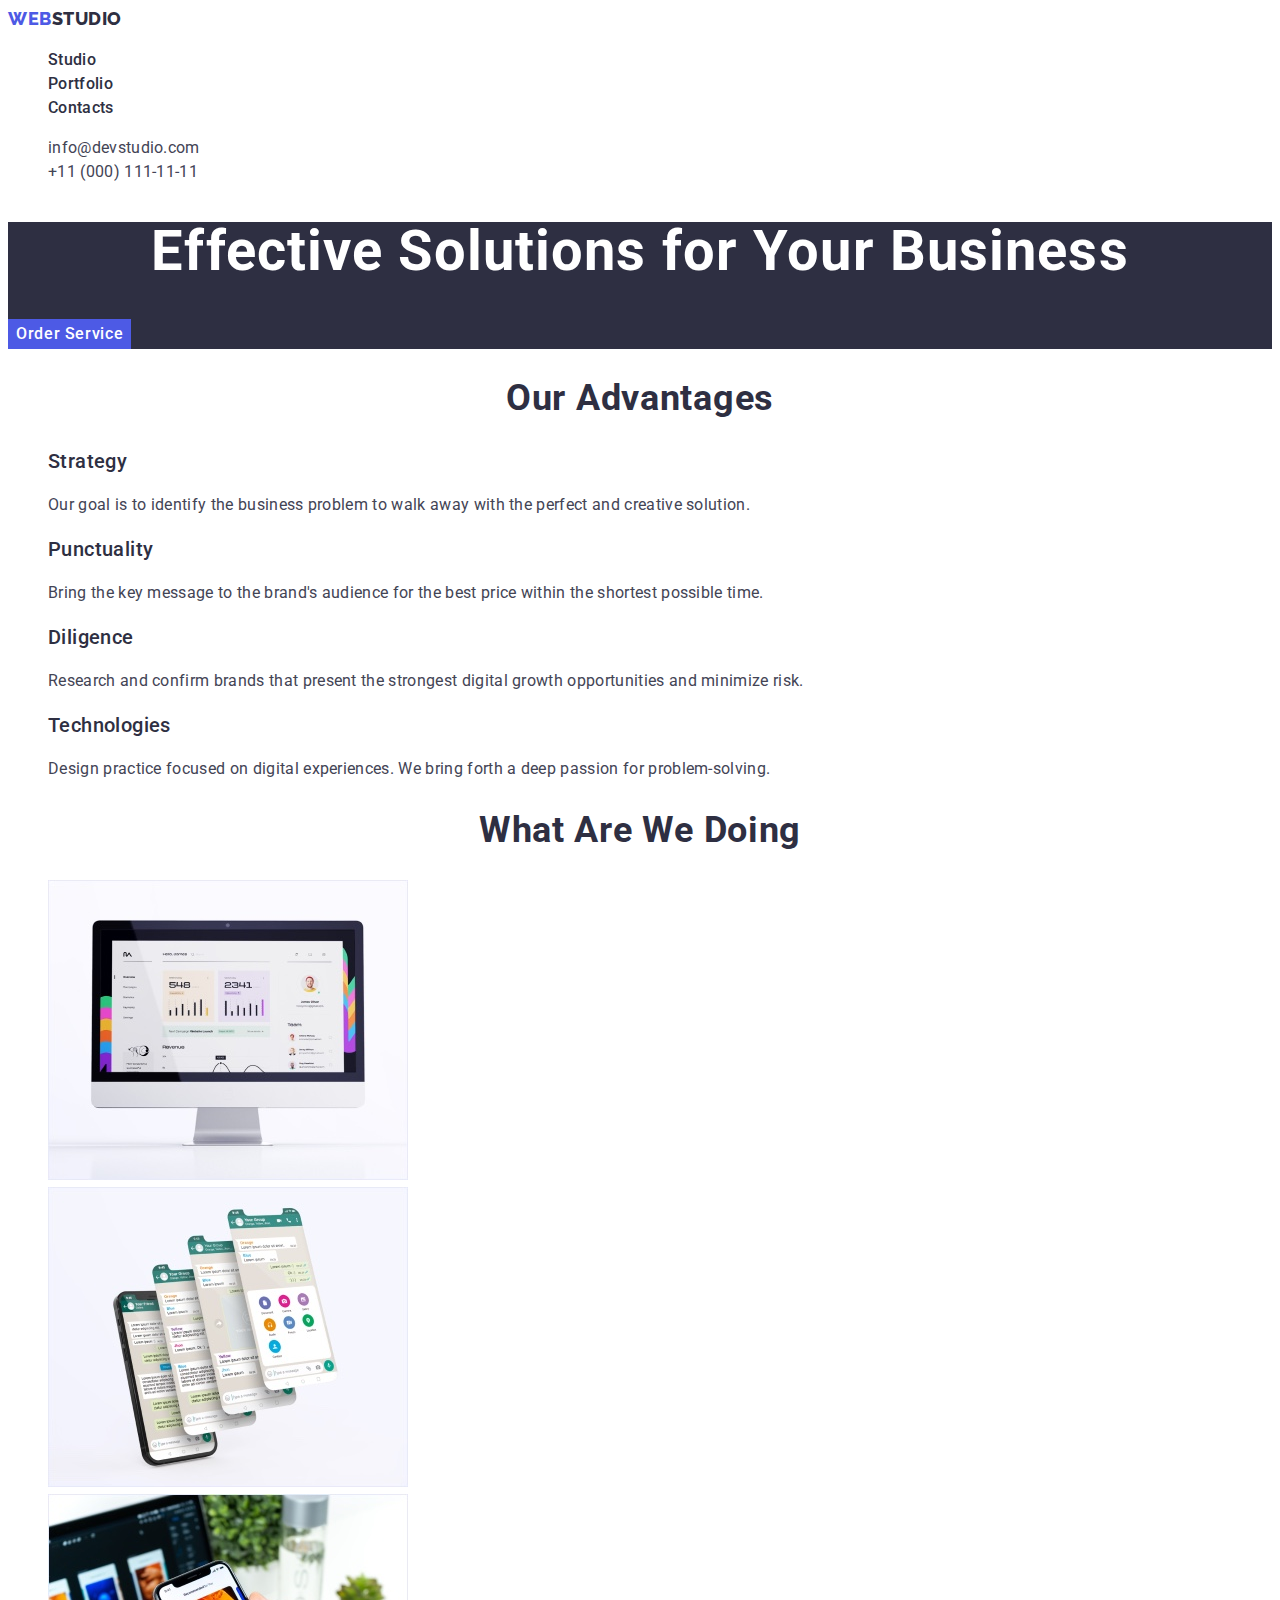
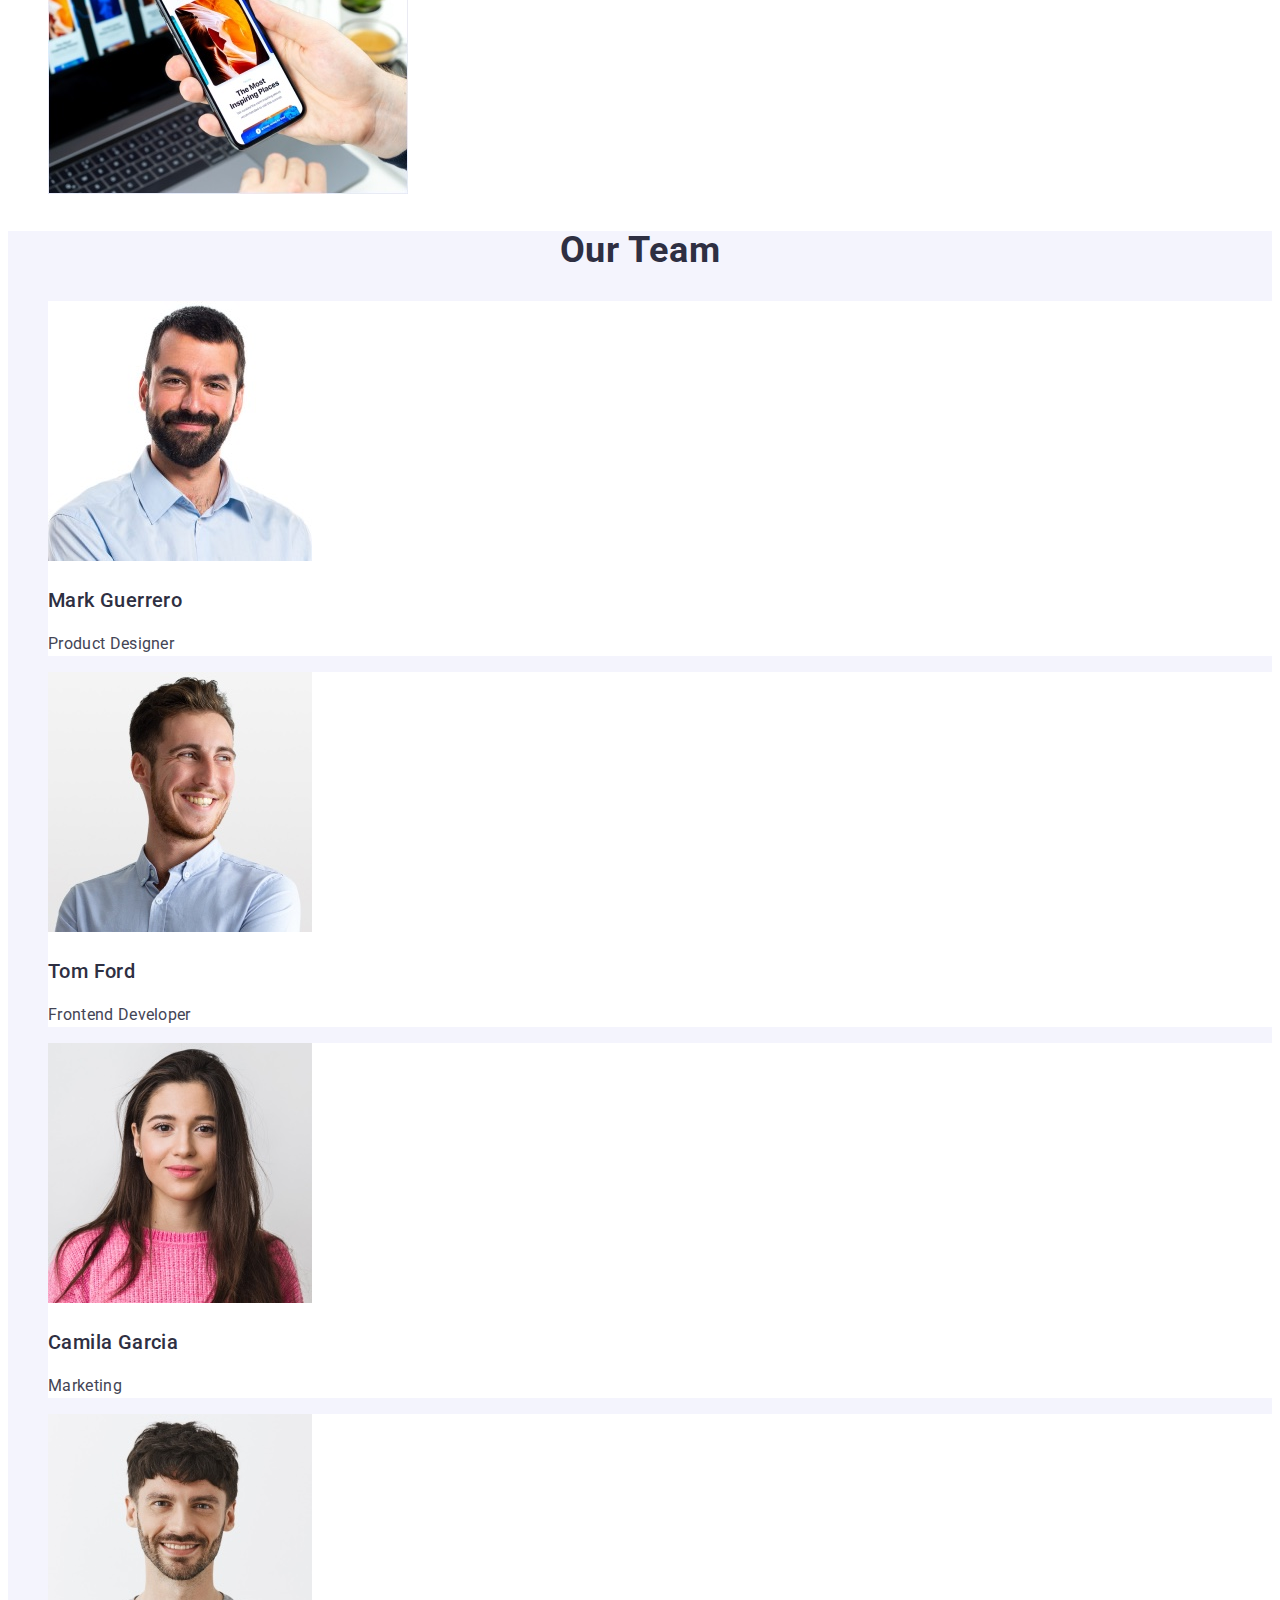
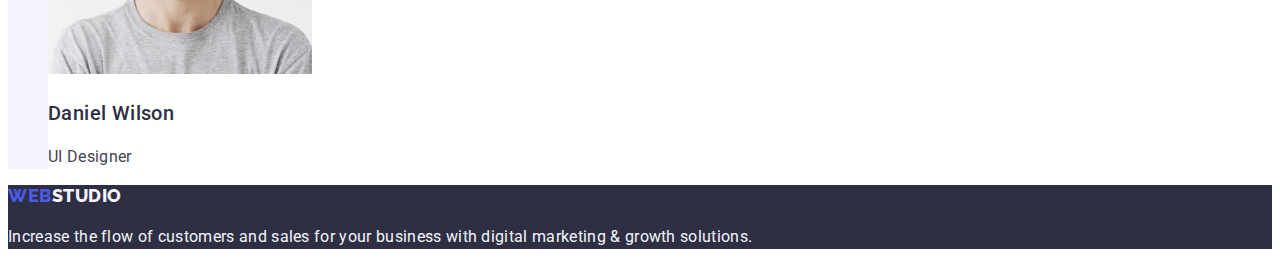
==== index.html @ 16d846bc "Initial commit" ====
<!DOCTYPE html>
<html lang="en">
  <head>
    <meta charset="UTF-8" />
    <meta name="viewport" content="width=device-width, initial-scale=1.0" />
    <title>WebStudio</title>
    <link rel="preconnect" href="https://fonts.googleapis.com" />
    <link rel="preconnect" href="https://fonts.gstatic.com" crossorigin />
    <link
      href="https://fonts.googleapis.com/css2?family=Raleway:wght@800&family=Roboto:wght@400;500;700&display=swap"
      rel="stylesheet"
    />
    <link rel="stylesheet" href="./css/style.css" />
  </head>
  <body>
    <!-- Header -->
    <header id="header" class="header">
      <nav class="header-nav">
        <a class="header-logo logo link" href="./index.html"
          >Web<span class="logo-accent">Studio</span></a
        >
        <ul class="header-list list">
          <li class="header-list-item item">
            <a class="header-list-link link" href="./index.html">Studio</a>
          </li>
          <li class="header-list-item item">
            <a class="header-list-link link" href="./portfolio.html"
              >Portfolio</a
            >
          </li>
          <li class="header-list-item item">
            <a class="header-list-link link" href="">Contacts</a>
          </li>
        </ul>
      </nav>
      <address class="header-adress adress">
        <ul class="header-adress-list list">
          <li class="header-adress-list-item item">
            <a
              class="header-adress-list-link link"
              href="mailto:info@devstudio.com"
              >info@devstudio.com</a
            >
          </li>
          <li class="header-adress-list-item item">
            <a class="header-adress-list-link link" href="tel:+110001111111"
              >+11 (000) 111-11-11</a
            >
          </li>
        </ul>
      </address>
    </header>
    <!-- Main -->
    <main id="main-page" class="page main-page">
      <!-- Hero -->
      <section id="hero" class="hero">
        <h1 class="hero-title title">Effective Solutions for Your Business</h1>
        <button id="order-service" class="btn btn-accent" type="button">
          Order Service
        </button>
      </section>
      <!-- Our advantages -->
      <section id="our-advantages" class="advantages">
        <h2 class="advantages-title section-title title">Our Advantages</h2>
        <ul class="advantages-list list">
          <li class="advantages-list-item item">
            <h3 class="advantages-list-title title">Strategy</h3>
            <p class="advantages-list-text text">
              Our goal is to identify the business problem to walk away with the
              perfect and creative solution.
            </p>
          </li>
          <li class="advantages-list-item item">
            <h3 class="advantages-list-title title">Punctuality</h3>
            <p class="advantages-list-text text">
              Bring the key message to the brand's audience for the best price
              within the shortest possible time.
            </p>
          </li>
          <li class="advantages-list-item item">
            <h3 class="advantages-list-title title">Diligence</h3>
            <p class="advantages-list-text text">
              Research and confirm brands that present the strongest digital
              growth opportunities and minimize risk.
            </p>
          </li>
          <li class="advantages-list-item item">
            <h3 class="advantages-list-title title">Technologies</h3>
            <p class="advantages-list-text text">
              Design practice focused on digital experiences. We bring forth a
              deep passion for problem-solving.
            </p>
          </li>
        </ul>
      </section>
      <!-- What are we doing -->
      <section id="services" class="services">
        <h2 class="services-title section-title title">What are we doing</h2>
        <ul class="services-list list">
          <li class="services-list-item item">
            <img
              src="./images/wawd-img-1.jpg"
              alt="Computer"
              width="360"
              height="300"
            />
          </li>
          <li class="services-list-item">
            <img
              src="./images/wawd-img-2.jpg"
              alt="Phones with different layouts"
              width="360"
              height="300"
            />
          </li>
          <li class="services-list-item">
            <img
              src="./images/wawd-img-3.jpg"
              alt="Phone in a hand infront of macbook"
              width="360"
              height="300"
            />
          </li>
        </ul>
      </section>
      <!-- Our team -->
      <section id="our-team" class="team">
        <h2 class="team-title section-title title">Our Team</h2>
        <ul class="team-list list">
          <li class="team-list-item item">
            <img
              src="./images/team/img-1.jpg"
              alt="Mark Guerrero"
              width="264"
              height="260"
            />
            <h3 class="team-list-title title">Mark Guerrero</h3>
            <p class="team-list-text text">Product Designer</p>
          </li>
          <li class="team-list-item item">
            <img
              src="./images/team/img-2.jpg"
              alt="Tom Ford"
              width="264"
              height="260"
            />
            <h3 class="team-list-title title">Tom Ford</h3>
            <p class="team-list-text text">Frontend Developer</p>
          </li>
          <li class="team-list-item item">
            <img
              src="./images/team/img-3.jpg"
              alt="Camila Garcia"
              width="264"
              height="260"
            />
            <h3 class="team-list-title title">Camila Garcia</h3>
            <p class="team-list-text text">Marketing</p>
          </li>
          <li class="team-list-item item">
            <img
              src="./images/team/img-4.jpg"
              alt="Daniel Wilson"
              width="264"
              height="260"
            />
            <h3 class="team-list-title title">Daniel Wilson</h3>
            <p class="team-list-text text">UI Designer</p>
          </li>
        </ul>
      </section>
    </main>
    <!-- Footer -->
    <footer id="footer" class="footer">
      <a class="footer-logo logo link" href="./index.html"
        >Web<span class="logo-accent">Studio</span></a
      >
      <p class="footer-text text">
        Increase the flow of customers and sales for your business with digital
        marketing & growth solutions.
      </p>
    </footer>
  </body>
</html>
---- css/style.css ----
:root{
    /** Fonts **/
    --main-font: 'Roboto', sans-serif;
    --logo-font: 'Raleway', sans-serif;

    /** Colors **/
    --main-bg-color:#FFF;
    --section-dark-bg-color: #2E2F42;
    --section-light-color: #F4F4FD;

    --logo-accent-color: #4D5AE5;
    --title-dark-color: #2E2F42;
    --text-dark-color: #434455;
    --text-light-color: #FFF;
    --text-light-accent-color: #4D5AE5;
    --text-active-color: #404BBF;
    --text-secondary-light-color: #F4F4FD;

    --button-accent-bg-color: #4D5AE5;
    --button-secondary-bg-color: #F4F4FD;
    --button-secondary-active-bg-color: #404BBF;

}

/** General **/

body{
    font-family: var(--main-font);
    font-size: 16px;
    font-style: normal;
    font-weight: 400;
    line-height: 1.5;
    letter-spacing: 0.02em;
    background-color: var(--main-bg-color);
    color: var(--text-dark-color);
}

a{
    text-decoration: none;
    color: currentColor;
}

address{
    font-style: inherit;
}

button{
    color: currentColor;
    cursor: pointer;
}

.nav{

}

.list{
    list-style: none;
}

.item{

}

.link{

}

.title{
    color: var(--title-dark-color);
    font-size: 20px;
    font-weight: 500;
    line-height: 1.2;
}

.section-title{
    font-size: 36px;
    font-weight: 700;
    line-height: 1.11;
    letter-spacing: 0.02em;
    text-transform: capitalize;
    text-align: center
}

.text{

} 

.logo{
    color: var(--logo-accent-color);
    font-family: var(--logo-font);
    font-size: 18px;
    font-weight: 800;
    line-height: 1.17;
    letter-spacing: 0.03em;
    text-transform: uppercase;
}

.logo-accent{
    color: var(--title-dark-color);
}

.page {

}

/** Elements **/

.btn {
    border-color: transparent;
    color: var(--text-light-color);
    letter-spacing: 0.04em;
    font-size: inherit;
}

.btn-accent {
    background-color: var(--button-accent-bg-color);
    line-height: 1.5;
    font-family: var(--main-font);
    font-weight: 500;
}

.btn-accent:hover,
.btn-accent:focus
{
    background-color: var(--button-secondary-active-bg-color);
}

.btn-secondary {
    font-family: var(--main-font);
    line-height: 1.5;
    color: var(--text-light-accent-color);
    font-weight: 500;
    letter-spacing: 0.04em;
    background: var(--button-secondary-bg-color);
    border: 1px solid #E7E9FC;
}

.btn-secondary:hover,
.btn-secondary:focus
{
    color: var(--text-light-color);
    border-color: transparent;
    background-color: var(--button-secondary-active-bg-color);
}

/** Header **/

.header{}

.header-nav {
}
.header-logo {
}
.header-list {
}
.header-list-item {
}
.header-list-link {
    color:var(--title-dark-color);
    font-weight: 500;
}
.header-list-link:hover,
.header-list-link:focus {
    color: var(--text-active-color);
}
.header-adress {
}
.header-adress-list {
}
.header-adress-list-item {
}
.header-adress-list-link {
}
.header-adress-list-link:hover,
.header-adress-list-link:focus {
    color: var(--text-active-color);
}


/** Footer **/

.footer {
    background-color: var(--section-dark-bg-color);
}

.footer-logo .logo-accent {
    color: var(--text-secondary-light-color);
}

.footer-text {
    color: var(--text-secondary-light-color);
}


/** Main page **/

.main-page {}

.hero {
    background-color: var(--section-dark-bg-color);
}

.hero-title {
    color:var(--text-light-color);
    text-align: center;
    font-size: 56px;
    font-weight: 700;
    line-height: 1.07;
    letter-spacing: 0.02em;
}

.advantages {}

.advantages-title {
    letter-spacing: 0.02em
}

.advantages-list {}

.advantages-list-item {}

.advantages-list-title {
    letter-spacing: 0.02em
}

.advantages-list-text {}

.services {}

.services-title {
    letter-spacing: 0.02em
}

.services-list {}

.services-list-item {}

.team {
    background-color: var(--section-light-color);
}

.team-title {
    letter-spacing: 0.02em
}

.team-list {}

.team-list-item {
    background-color: #FFFFFF
}

.team-list-title {
    letter-spacing: 0.02em
}

.team-list-text {}


/** Portfolio page **/

.portfolio-page {}

.portfolio {}

.portfolio-title {}

.portfolio-filter-list {}

.portfolio-filter-item {}

.portfolio-projects-list {}

.portfolio-projects-item {}

.portfolio-projects-item-link {}

.portfolio-projects-item-title {
    letter-spacing: 0.02em
}

.portfolio-projects-item-text {}
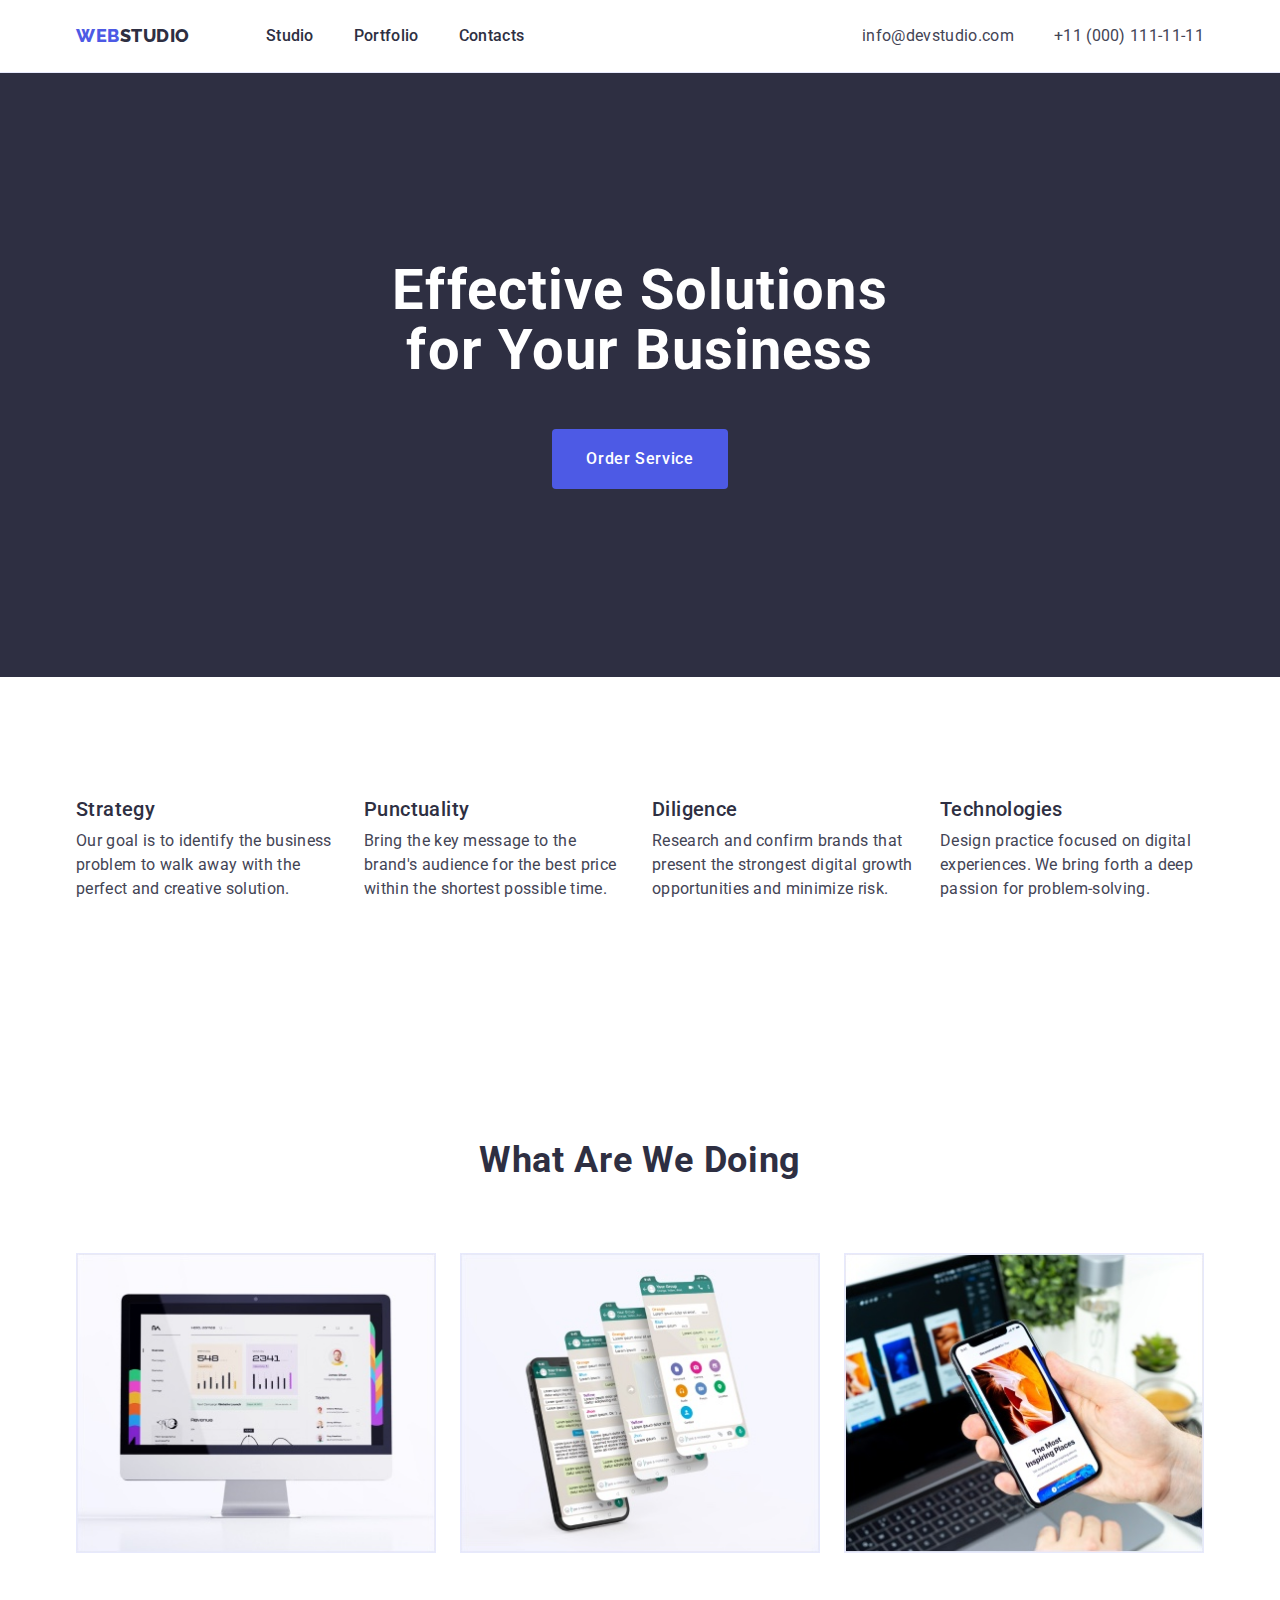
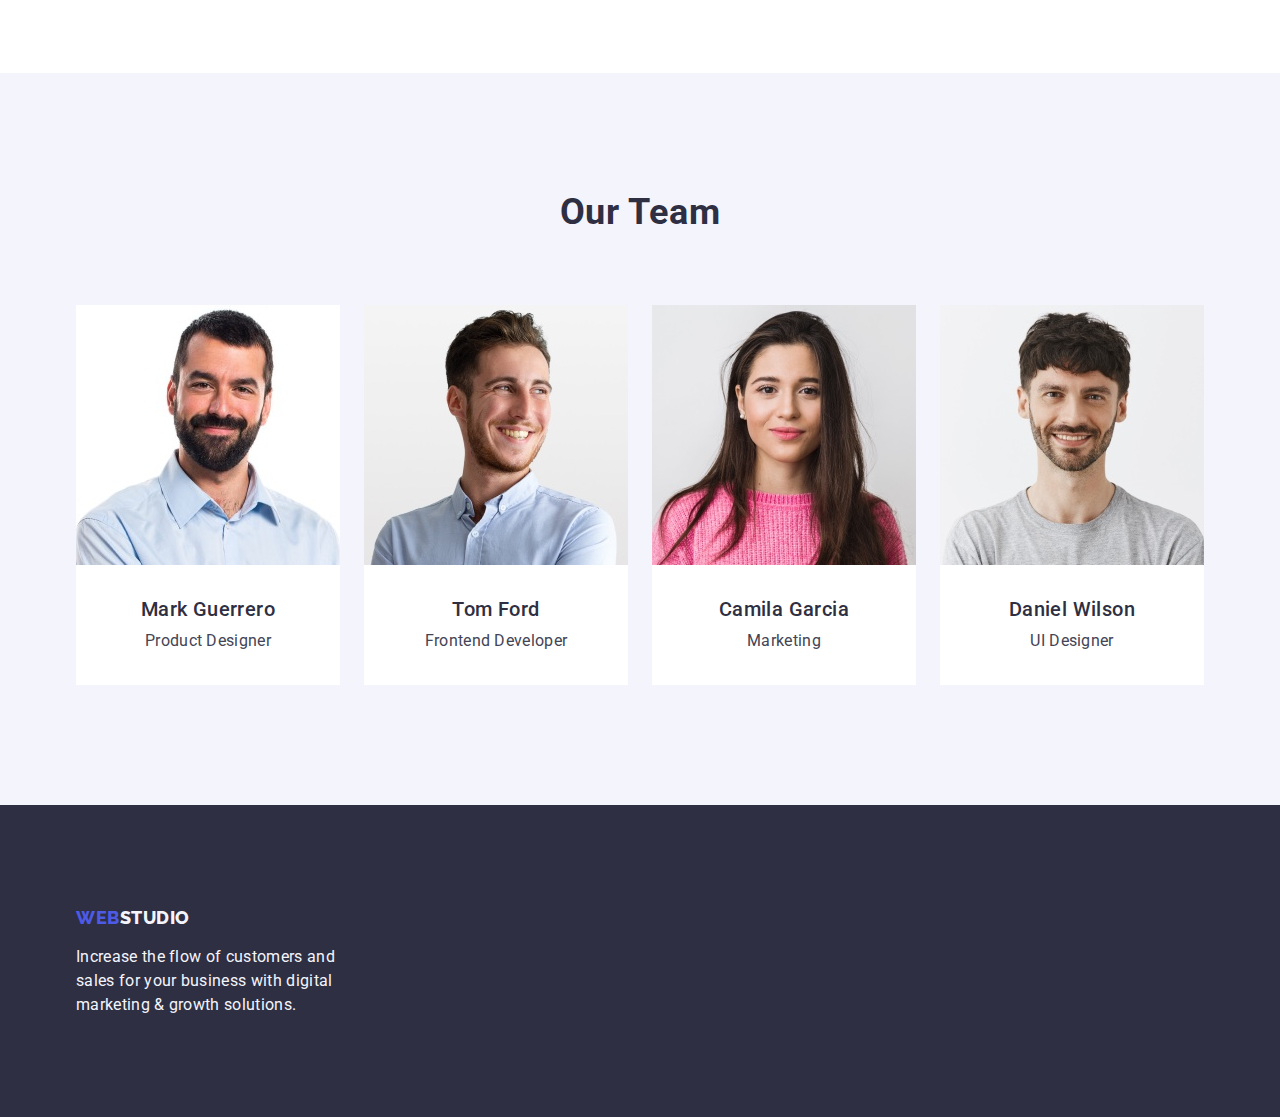
==== commit 575d5fd9: "Added blocks styles" ====
--- a/index.html
+++ b/index.html
@@ -10,175 +10,202 @@
       href="https://fonts.googleapis.com/css2?family=Raleway:wght@800&family=Roboto:wght@400;500;700&display=swap"
       rel="stylesheet"
     />
+    <link rel="stylesheet" href="./css/lib/modern-normalize.min.css" />
     <link rel="stylesheet" href="./css/style.css" />
   </head>
   <body>
     <!-- Header -->
     <header id="header" class="header">
-      <nav class="header-nav">
-        <a class="header-logo logo link" href="./index.html"
-          >Web<span class="logo-accent">Studio</span></a
-        >
-        <ul class="header-list list">
-          <li class="header-list-item item">
-            <a class="header-list-link link" href="./index.html">Studio</a>
-          </li>
-          <li class="header-list-item item">
-            <a class="header-list-link link" href="./portfolio.html"
-              >Portfolio</a
-            >
-          </li>
-          <li class="header-list-item item">
-            <a class="header-list-link link" href="">Contacts</a>
-          </li>
-        </ul>
-      </nav>
-      <address class="header-adress adress">
-        <ul class="header-adress-list list">
-          <li class="header-adress-list-item item">
-            <a
-              class="header-adress-list-link link"
-              href="mailto:info@devstudio.com"
-              >info@devstudio.com</a
-            >
-          </li>
-          <li class="header-adress-list-item item">
-            <a class="header-adress-list-link link" href="tel:+110001111111"
-              >+11 (000) 111-11-11</a
-            >
-          </li>
-        </ul>
-      </address>
+      <div class="container">
+        <nav class="header-nav">
+          <a class="header-logo logo link" href="./index.html"
+            >Web<span class="logo-accent">Studio</span></a
+          >
+          <ul class="header-list list">
+            <li class="header-list-item item">
+              <a class="header-list-link link" href="./index.html">Studio</a>
+            </li>
+            <li class="header-list-item item">
+              <a class="header-list-link link" href="./portfolio.html"
+                >Portfolio</a
+              >
+            </li>
+            <li class="header-list-item item">
+              <a class="header-list-link link" href="">Contacts</a>
+            </li>
+          </ul>
+        </nav>
+        <address class="header-adress adress">
+          <ul class="header-adress-list list">
+            <li class="header-adress-list-item item">
+              <a
+                class="header-adress-list-link link"
+                href="mailto:info@devstudio.com"
+                >info@devstudio.com</a
+              >
+            </li>
+            <li class="header-adress-list-item item">
+              <a class="header-adress-list-link link" href="tel:+110001111111"
+                >+11 (000) 111-11-11</a
+              >
+            </li>
+          </ul>
+        </address>
+      </div>
     </header>
     <!-- Main -->
     <main id="main-page" class="page main-page">
       <!-- Hero -->
       <section id="hero" class="hero">
-        <h1 class="hero-title title">Effective Solutions for Your Business</h1>
-        <button id="order-service" class="btn btn-accent" type="button">
-          Order Service
-        </button>
+        <div class="container">
+          <h1 class="hero-title title">
+            Effective Solutions for Your Business
+          </h1>
+          <button id="order-service" class="btn btn-accent" type="button">
+            Order Service
+          </button>
+        </div>
       </section>
       <!-- Our advantages -->
       <section id="our-advantages" class="advantages">
-        <h2 class="advantages-title section-title title">Our Advantages</h2>
-        <ul class="advantages-list list">
-          <li class="advantages-list-item item">
-            <h3 class="advantages-list-title title">Strategy</h3>
-            <p class="advantages-list-text text">
-              Our goal is to identify the business problem to walk away with the
-              perfect and creative solution.
-            </p>
-          </li>
-          <li class="advantages-list-item item">
-            <h3 class="advantages-list-title title">Punctuality</h3>
-            <p class="advantages-list-text text">
-              Bring the key message to the brand's audience for the best price
-              within the shortest possible time.
-            </p>
-          </li>
-          <li class="advantages-list-item item">
-            <h3 class="advantages-list-title title">Diligence</h3>
-            <p class="advantages-list-text text">
-              Research and confirm brands that present the strongest digital
-              growth opportunities and minimize risk.
-            </p>
-          </li>
-          <li class="advantages-list-item item">
-            <h3 class="advantages-list-title title">Technologies</h3>
-            <p class="advantages-list-text text">
-              Design practice focused on digital experiences. We bring forth a
-              deep passion for problem-solving.
-            </p>
-          </li>
-        </ul>
+        <div class="container">
+          <h2 class="advantages-title section-title title visually-hidden">
+            Our Advantages
+          </h2>
+          <ul class="advantages-list list">
+            <li class="advantages-list-item item">
+              <h3 class="advantages-list-title title">Strategy</h3>
+              <p class="advantages-list-text text">
+                Our goal is to identify the business problem to walk away with
+                the perfect and creative solution.
+              </p>
+            </li>
+            <li class="advantages-list-item item">
+              <h3 class="advantages-list-title title">Punctuality</h3>
+              <p class="advantages-list-text text">
+                Bring the key message to the brand's audience for the best price
+                within the shortest possible time.
+              </p>
+            </li>
+            <li class="advantages-list-item item">
+              <h3 class="advantages-list-title title">Diligence</h3>
+              <p class="advantages-list-text text">
+                Research and confirm brands that present the strongest digital
+                growth opportunities and minimize risk.
+              </p>
+            </li>
+            <li class="advantages-list-item item">
+              <h3 class="advantages-list-title title">Technologies</h3>
+              <p class="advantages-list-text text">
+                Design practice focused on digital experiences. We bring forth a
+                deep passion for problem-solving.
+              </p>
+            </li>
+          </ul>
+        </div>
       </section>
       <!-- What are we doing -->
       <section id="services" class="services">
-        <h2 class="services-title section-title title">What are we doing</h2>
-        <ul class="services-list list">
-          <li class="services-list-item item">
-            <img
-              src="./images/wawd-img-1.jpg"
-              alt="Computer"
-              width="360"
-              height="300"
-            />
-          </li>
-          <li class="services-list-item">
-            <img
-              src="./images/wawd-img-2.jpg"
-              alt="Phones with different layouts"
-              width="360"
-              height="300"
-            />
-          </li>
-          <li class="services-list-item">
-            <img
-              src="./images/wawd-img-3.jpg"
-              alt="Phone in a hand infront of macbook"
-              width="360"
-              height="300"
-            />
-          </li>
-        </ul>
+        <div class="container">
+          <h2 class="services-title section-title title">What are we doing</h2>
+          <ul class="services-list list">
+            <li class="services-list-item item">
+              <img
+                src="./images/wawd-img-1.jpg"
+                alt="Computer"
+                width="360"
+                height="300"
+              />
+            </li>
+            <li class="services-list-item">
+              <img
+                src="./images/wawd-img-2.jpg"
+                alt="Phones with different layouts"
+                width="360"
+                height="300"
+              />
+            </li>
+            <li class="services-list-item">
+              <img
+                src="./images/wawd-img-3.jpg"
+                alt="Phone in a hand infront of macbook"
+                width="360"
+                height="300"
+              />
+            </li>
+          </ul>
+        </div>
       </section>
       <!-- Our team -->
       <section id="our-team" class="team">
-        <h2 class="team-title section-title title">Our Team</h2>
-        <ul class="team-list list">
-          <li class="team-list-item item">
-            <img
-              src="./images/team/img-1.jpg"
-              alt="Mark Guerrero"
-              width="264"
-              height="260"
-            />
-            <h3 class="team-list-title title">Mark Guerrero</h3>
-            <p class="team-list-text text">Product Designer</p>
-          </li>
-          <li class="team-list-item item">
-            <img
-              src="./images/team/img-2.jpg"
-              alt="Tom Ford"
-              width="264"
-              height="260"
-            />
-            <h3 class="team-list-title title">Tom Ford</h3>
-            <p class="team-list-text text">Frontend Developer</p>
-          </li>
-          <li class="team-list-item item">
-            <img
-              src="./images/team/img-3.jpg"
-              alt="Camila Garcia"
-              width="264"
-              height="260"
-            />
-            <h3 class="team-list-title title">Camila Garcia</h3>
-            <p class="team-list-text text">Marketing</p>
-          </li>
-          <li class="team-list-item item">
-            <img
-              src="./images/team/img-4.jpg"
-              alt="Daniel Wilson"
-              width="264"
-              height="260"
-            />
-            <h3 class="team-list-title title">Daniel Wilson</h3>
-            <p class="team-list-text text">UI Designer</p>
-          </li>
-        </ul>
+        <div class="container">
+          <h2 class="team-title section-title title">Our Team</h2>
+          <ul class="team-list list">
+            <li class="team-list-item item">
+              <div class="thumb">
+                <img
+                  src="./images/team/img-1.jpg"
+                  alt="Mark Guerrero"
+                  width="264"
+                  height="260"
+                />
+              </div>
+              <div class="team-item-desc">
+                <h3 class="team-list-title title">Mark Guerrero</h3>
+                <p class="team-list-text text">Product Designer</p>
+              </div>
+            </li>
+            <li class="team-list-item item">
+              <img
+                src="./images/team/img-2.jpg"
+                alt="Tom Ford"
+                width="264"
+                height="260"
+              />
+              <div class="team-item-desc">
+                <h3 class="team-list-title title">Tom Ford</h3>
+                <p class="team-list-text text">Frontend Developer</p>
+              </div>
+            </li>
+            <li class="team-list-item item">
+              <img
+                src="./images/team/img-3.jpg"
+                alt="Camila Garcia"
+                width="264"
+                height="260"
+              />
+              <div class="team-item-desc">
+                <h3 class="team-list-title title">Camila Garcia</h3>
+                <p class="team-list-text text">Marketing</p>
+              </div>
+            </li>
+            <li class="team-list-item item">
+              <img
+                src="./images/team/img-4.jpg"
+                alt="Daniel Wilson"
+                width="264"
+                height="260"
+              />
+              <div class="team-item-desc">
+                <h3 class="team-list-title title">Daniel Wilson</h3>
+                <p class="team-list-text text">UI Designer</p>
+              </div>
+            </li>
+          </ul>
+        </div>
       </section>
     </main>
     <!-- Footer -->
     <footer id="footer" class="footer">
-      <a class="footer-logo logo link" href="./index.html"
-        >Web<span class="logo-accent">Studio</span></a
-      >
-      <p class="footer-text text">
-        Increase the flow of customers and sales for your business with digital
-        marketing & growth solutions.
-      </p>
+      <div class="container">
+        <a class="footer-logo logo link" href="./index.html"
+          >Web<span class="logo-accent">Studio</span></a
+        >
+        <p class="footer-text text">
+          Increase the flow of customers and sales for your business with
+          digital marketing & growth solutions.
+        </p>
+      </div>
     </footer>
   </body>
 </html>
--- a/css/style.css
+++ b/css/style.css
@@ -1,3 +1,7 @@
+*{
+    box-sizing: border-box;
+}
+
 :root{
     /** Fonts **/
     --main-font: 'Roboto', sans-serif;
@@ -20,6 +24,8 @@
     --button-secondary-bg-color: #F4F4FD;
     --button-secondary-active-bg-color: #404BBF;
 
+    --border-light-color: #E7E9FC;
+
 }
 
 /** General **/
@@ -33,6 +39,14 @@
     letter-spacing: 0.02em;
     background-color: var(--main-bg-color);
     color: var(--text-dark-color);
+    margin: 0px;
+    padding: 0px;
+}
+
+.container{
+    width: 1158px;
+    padding: 0 15px;
+    margin: 0 auto;
 }
 
 a{
@@ -49,12 +63,28 @@
     cursor: pointer;
 }
 
+section{
+    padding: 120px 0;
+}
+
+h1,h2,h3,h4,h5,h6,p{
+    margin: 0px;
+}
+
+img {
+    display: block;
+    max-width: 100%;
+    height: auto;
+}
+
 .nav{
 
 }
 
 .list{
     list-style: none;
+    margin: 0;
+    padding: 0;
 }
 
 .item{
@@ -103,9 +133,24 @@
 
 }
 
+.visually-hidden {
+    position: absolute;
+    width: 1px;
+    height: 1px;
+    margin: -1px;
+    border: 0;
+    padding: 0;
+
+    white-space: nowrap;
+    clip-path: inset(100%);
+    clip: rect(0 0 0 0);
+    overflow: hidden;
+}
+
 /** Elements **/
 
 .btn {
+    border-radius: 4px;
     border-color: transparent;
     color: var(--text-light-color);
     letter-spacing: 0.04em;
@@ -117,6 +162,7 @@
     line-height: 1.5;
     font-family: var(--main-font);
     font-weight: 500;
+    padding: 16px 32px;
 }
 
 .btn-accent:hover,
@@ -132,7 +178,8 @@
     font-weight: 500;
     letter-spacing: 0.04em;
     background: var(--button-secondary-bg-color);
-    border: 1px solid #E7E9FC;
+    border: 1px solid var(--border-light-color);
+    padding: 12px 24px;
 }
 
 .btn-secondary:hover,
@@ -145,15 +192,35 @@
 
 /** Header **/
 
-.header{}
+.header{
+    border-bottom: 1px solid var(--cornflower, #E7E9FC);
+}
+
+.header .container{
+    display: flex;
+    justify-content: space-between;
+    align-items: center;
+    align-content: center;
+    flex-wrap: nowrap;
+    flex-direction: row;
+}
 
 .header-nav {
+    display:flex;
+    align-content: center;
+    align-items: center;
+    flex-wrap: nowrap;
 }
 .header-logo {
+    margin-right: 76px;
 }
 .header-list {
+    display: flex;
+    gap: 40px;
 }
 .header-list-item {
+    padding: 24px 0px;
+    cursor: pointer;
 }
 .header-list-link {
     color:var(--title-dark-color);
@@ -166,6 +233,8 @@
 .header-adress {
 }
 .header-adress-list {
+    display: flex;
+    gap: 40px;
 }
 .header-adress-list-item {
 }
@@ -181,14 +250,19 @@
 
 .footer {
     background-color: var(--section-dark-bg-color);
-}
-
+    padding: 101.5px 0px 100px
+}
+.footer-logo{
+    display: inline-block;
+    margin-bottom: 17.5px;
+}
 .footer-logo .logo-accent {
     color: var(--text-secondary-light-color);
 }
 
 .footer-text {
     color: var(--text-secondary-light-color);
+    width: 264px;
 }
 
 
@@ -198,6 +272,7 @@
 
 .hero {
     background-color: var(--section-dark-bg-color);
+    padding: 188px 0px;
 }
 
 .hero-title {
@@ -207,6 +282,8 @@
     font-weight: 700;
     line-height: 1.07;
     letter-spacing: 0.02em;
+    width: 496px;
+    margin: 0 auto;
 }
 
 .advantages {}
@@ -215,42 +292,71 @@
     letter-spacing: 0.02em
 }
 
-.advantages-list {}
-
-.advantages-list-item {}
+.advantages-list {
+    display: flex;
+    gap: 24px;
+}
+
+.advantages-list-item {
+  width: calc((100% - 24px * 2) / 3);
+}
 
 .advantages-list-title {
-    letter-spacing: 0.02em
-}
-
+    letter-spacing: 0.02em;
+    margin-bottom: 8px;
+}
+#order-service{
+    display: block;
+    margin: 48px auto 0;
+}
 .advantages-list-text {}
 
 .services {}
 
 .services-title {
-    letter-spacing: 0.02em
-}
-
-.services-list {}
-
-.services-list-item {}
+    letter-spacing: 0.02em;
+    margin-bottom: 72px
+}
+
+.services-list {
+    display: flex;
+    flex-flow: wrap;
+    gap:24px;
+}
+
+.services-list-item {
+    width: calc((100% - 24px * 2) / 3);
+    border: 1px solid var(--border-light-color);
+}
 
 .team {
     background-color: var(--section-light-color);
 }
 
 .team-title {
-    letter-spacing: 0.02em
-}
-
-.team-list {}
+    letter-spacing: 0.02;
+    margin-bottom: 72px;
+}
+
+.team-list {
+    flex-flow: wrap;
+    display: flex;
+    gap: 24px;
+}
 
 .team-list-item {
-    background-color: #FFFFFF
+    background-color: #FFFFFF;
+    width: calc((100% - 24px * 3) / 4);
+}
+
+.team-item-desc{
+    padding: 32px 0;
+    text-align: center;
 }
 
 .team-list-title {
-    letter-spacing: 0.02em
+    letter-spacing: 0.02em;
+    margin-bottom: 8px;
 }
 
 .team-list-text {}
@@ -264,18 +370,36 @@
 
 .portfolio-title {}
 
-.portfolio-filter-list {}
+.portfolio-filter-list {
+    display:flex;
+    justify-content: center;
+    gap: 24px;
+    margin-bottom: 72px;
+}
 
 .portfolio-filter-item {}
 
-.portfolio-projects-list {}
-
-.portfolio-projects-item {}
+.portfolio-projects-list {
+    display: flex;
+    flex-wrap: wrap;
+    gap: 24px;
+}
+
+.portfolio-projects-item-desc{
+    border: 1px solid var(--border-light-color);
+    border-top: none;
+    padding: 32px 16px;
+}
+
+.portfolio-projects-item {
+    width: calc((100% - 24px * 2) / 3);
+}
 
 .portfolio-projects-item-link {}
 
 .portfolio-projects-item-title {
-    letter-spacing: 0.02em
+    letter-spacing: 0.02em;
+    margin-bottom: 8px;
 }
 
 .portfolio-projects-item-text {}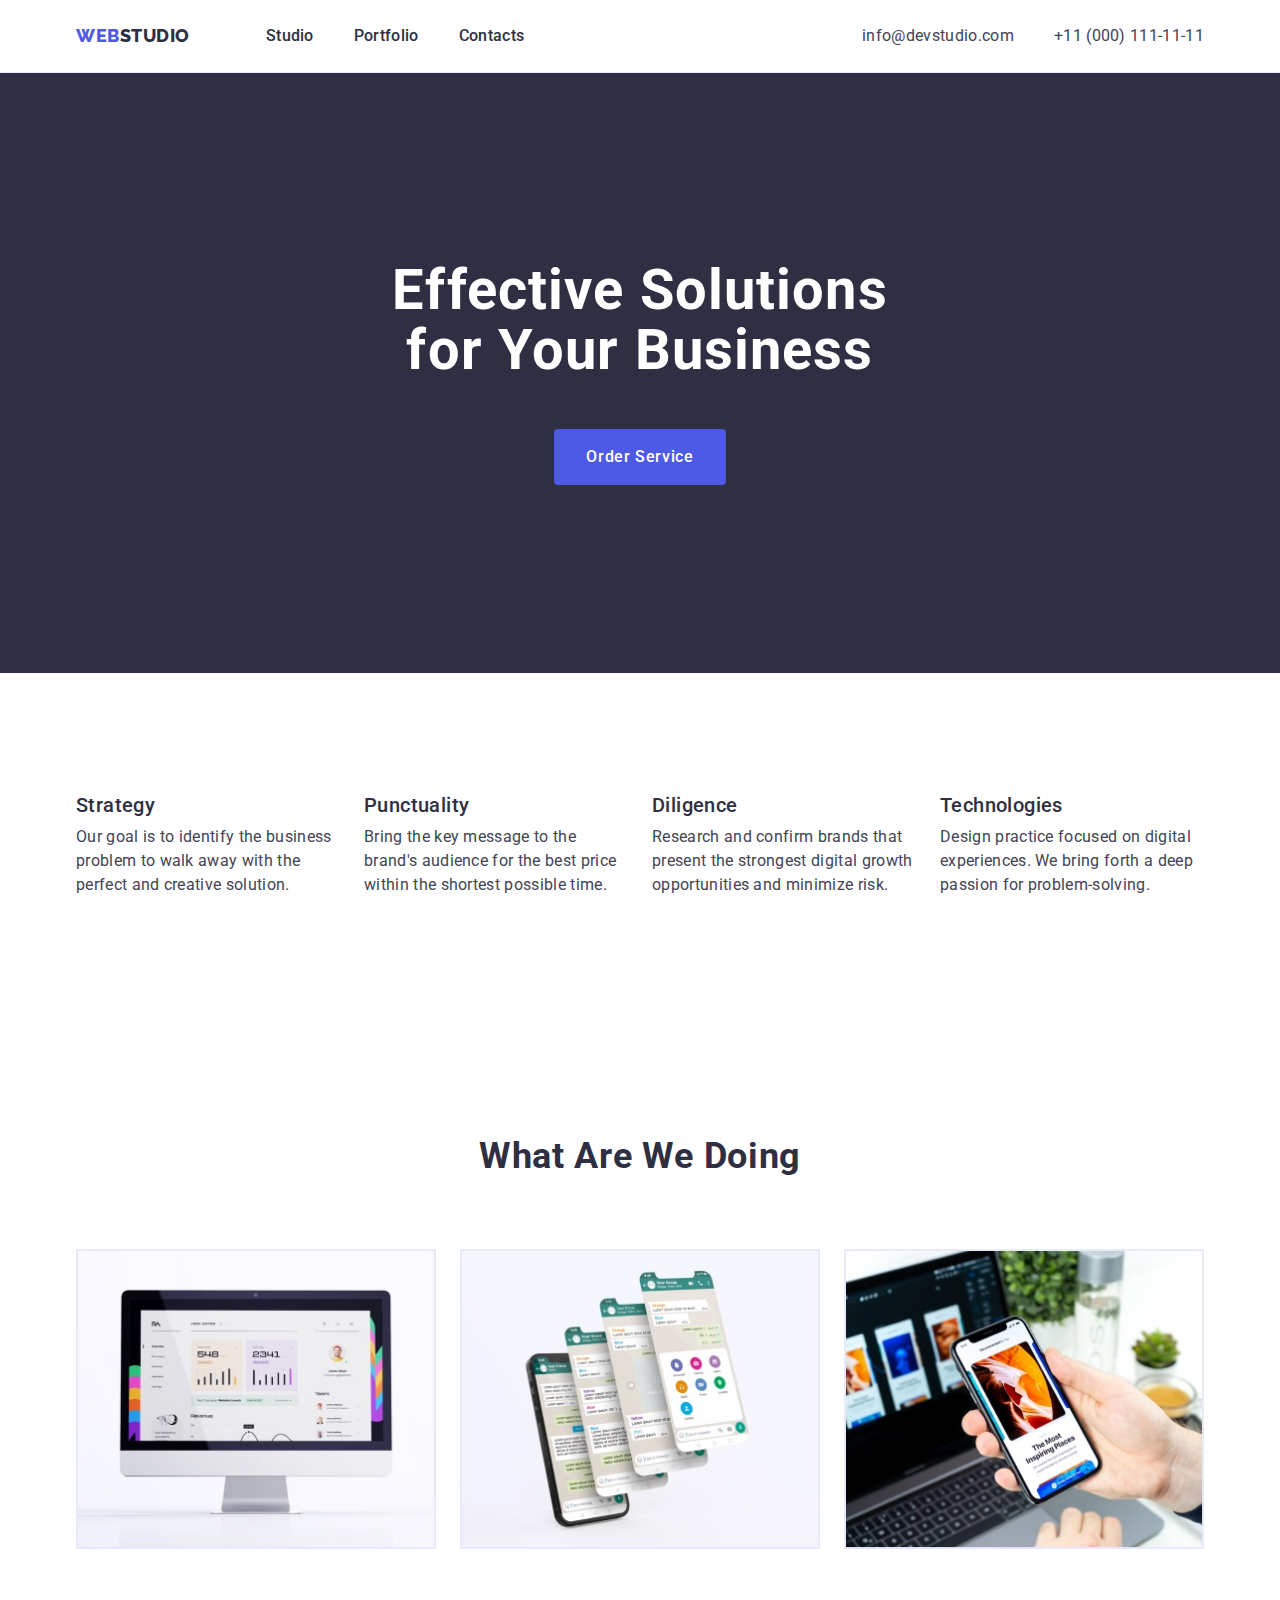
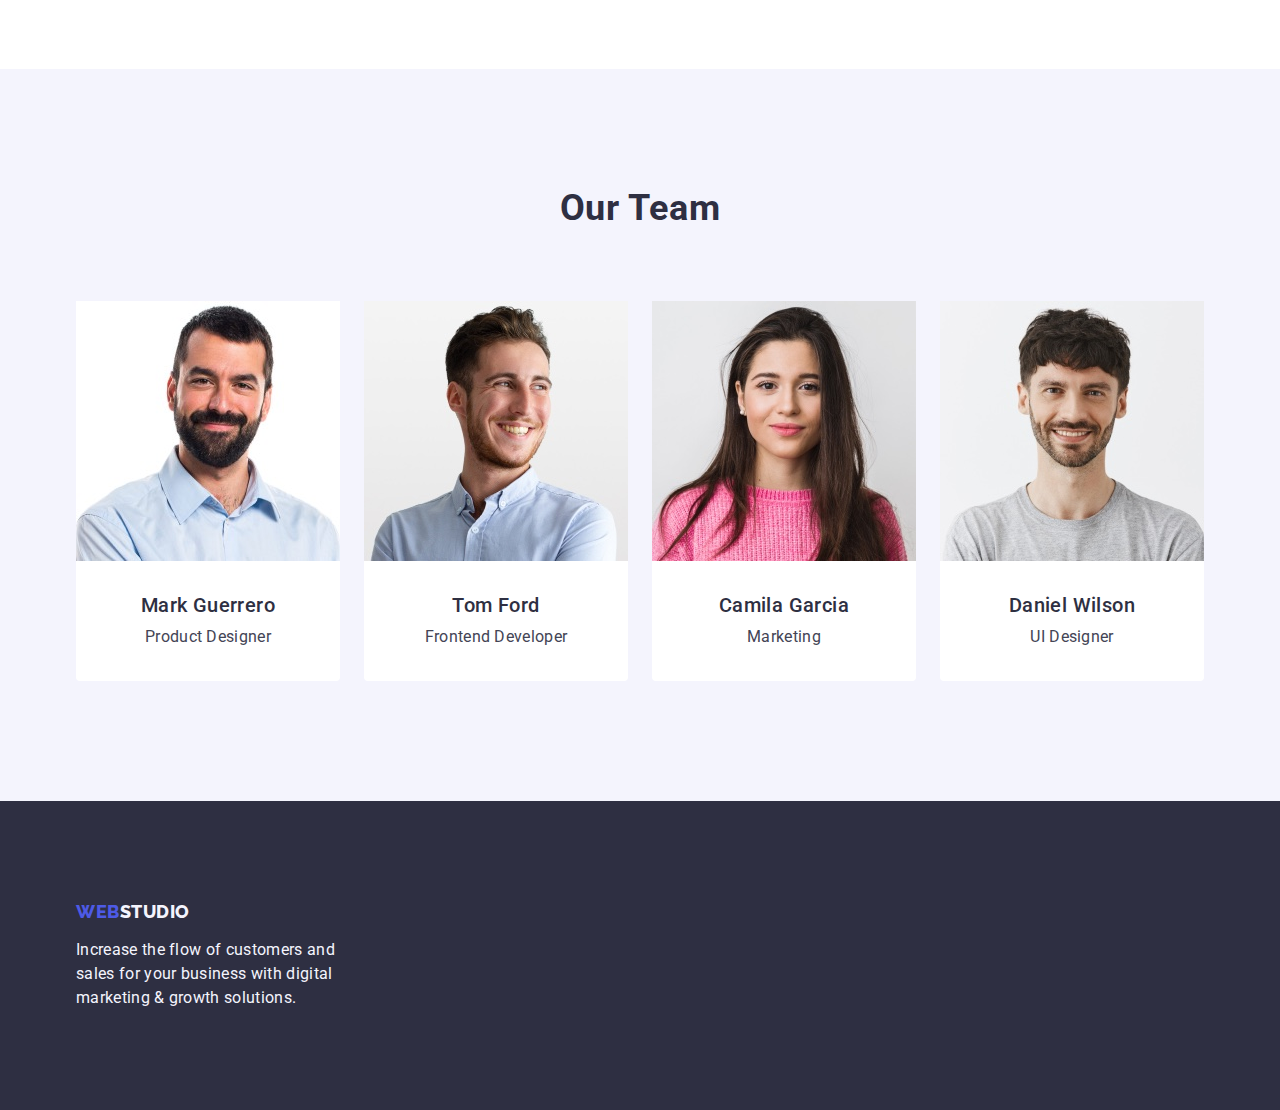
==== commit 25bc1692: "Added some fixes" ====
--- a/index.html
+++ b/index.html
@@ -56,18 +56,22 @@
     <!-- Main -->
     <main id="main-page" class="page main-page">
       <!-- Hero -->
-      <section id="hero" class="hero">
+      <section id="hero" class="hero section">
         <div class="container">
           <h1 class="hero-title title">
             Effective Solutions for Your Business
           </h1>
-          <button id="order-service" class="btn btn-accent" type="button">
+          <button
+            id="order-service"
+            class="btn btn-accent order-service"
+            type="button"
+          >
             Order Service
           </button>
         </div>
       </section>
       <!-- Our advantages -->
-      <section id="our-advantages" class="advantages">
+      <section id="our-advantages" class="advantages section">
         <div class="container">
           <h2 class="advantages-title section-title title visually-hidden">
             Our Advantages
@@ -105,7 +109,7 @@
         </div>
       </section>
       <!-- What are we doing -->
-      <section id="services" class="services">
+      <section id="services" class="services section">
         <div class="container">
           <h2 class="services-title section-title title">What are we doing</h2>
           <ul class="services-list list">
@@ -117,7 +121,7 @@
                 height="300"
               />
             </li>
-            <li class="services-list-item">
+            <li class="services-list-item item">
               <img
                 src="./images/wawd-img-2.jpg"
                 alt="Phones with different layouts"
@@ -125,7 +129,7 @@
                 height="300"
               />
             </li>
-            <li class="services-list-item">
+            <li class="services-list-item item">
               <img
                 src="./images/wawd-img-3.jpg"
                 alt="Phone in a hand infront of macbook"
@@ -137,7 +141,7 @@
         </div>
       </section>
       <!-- Our team -->
-      <section id="our-team" class="team">
+      <section id="our-team" class="team section">
         <div class="container">
           <h2 class="team-title section-title title">Our Team</h2>
           <ul class="team-list list">
--- a/css/style.css
+++ b/css/style.css
@@ -33,8 +33,6 @@
 body{
     font-family: var(--main-font);
     font-size: 16px;
-    font-style: normal;
-    font-weight: 400;
     line-height: 1.5;
     letter-spacing: 0.02em;
     background-color: var(--main-bg-color);
@@ -63,10 +61,6 @@
     cursor: pointer;
 }
 
-section{
-    padding: 120px 0;
-}
-
 h1,h2,h3,h4,h5,h6,p{
     margin: 0px;
 }
@@ -79,6 +73,10 @@
 
 .nav{
 
+}
+
+.section {
+    padding: 120px 0;
 }
 
 .list{
@@ -219,7 +217,7 @@
     gap: 40px;
 }
 .header-list-item {
-    padding: 24px 0px;
+    padding: 24px 0;
     cursor: pointer;
 }
 .header-list-link {
@@ -250,11 +248,11 @@
 
 .footer {
     background-color: var(--section-dark-bg-color);
-    padding: 101.5px 0px 100px
+    padding: 100px 0px;
 }
 .footer-logo{
     display: inline-block;
-    margin-bottom: 17.5px;
+    margin-bottom: 16px;
 }
 .footer-logo .logo-accent {
     color: var(--text-secondary-light-color);
@@ -282,8 +280,14 @@
     font-weight: 700;
     line-height: 1.07;
     letter-spacing: 0.02em;
-    width: 496px;
+    max-width: 496px;
     margin: 0 auto;
+}
+
+.order-service{
+    min-width: 169px;
+    height: 56px;
+    border: none;
 }
 
 .advantages {}
@@ -334,7 +338,7 @@
 }
 
 .team-title {
-    letter-spacing: 0.02;
+    letter-spacing: 0.02em;
     margin-bottom: 72px;
 }
 
@@ -347,6 +351,7 @@
 .team-list-item {
     background-color: #FFFFFF;
     width: calc((100% - 24px * 3) / 4);
+    border-radius: 0px 0px 4px 4px;
 }
 
 .team-item-desc{
@@ -366,7 +371,9 @@
 
 .portfolio-page {}
 
-.portfolio {}
+.portfolio {
+    padding-top: 96px;
+}
 
 .portfolio-title {}
 
@@ -383,6 +390,7 @@
     display: flex;
     flex-wrap: wrap;
     gap: 24px;
+    row-gap: 48px;
 }
 
 .portfolio-projects-item-desc{
